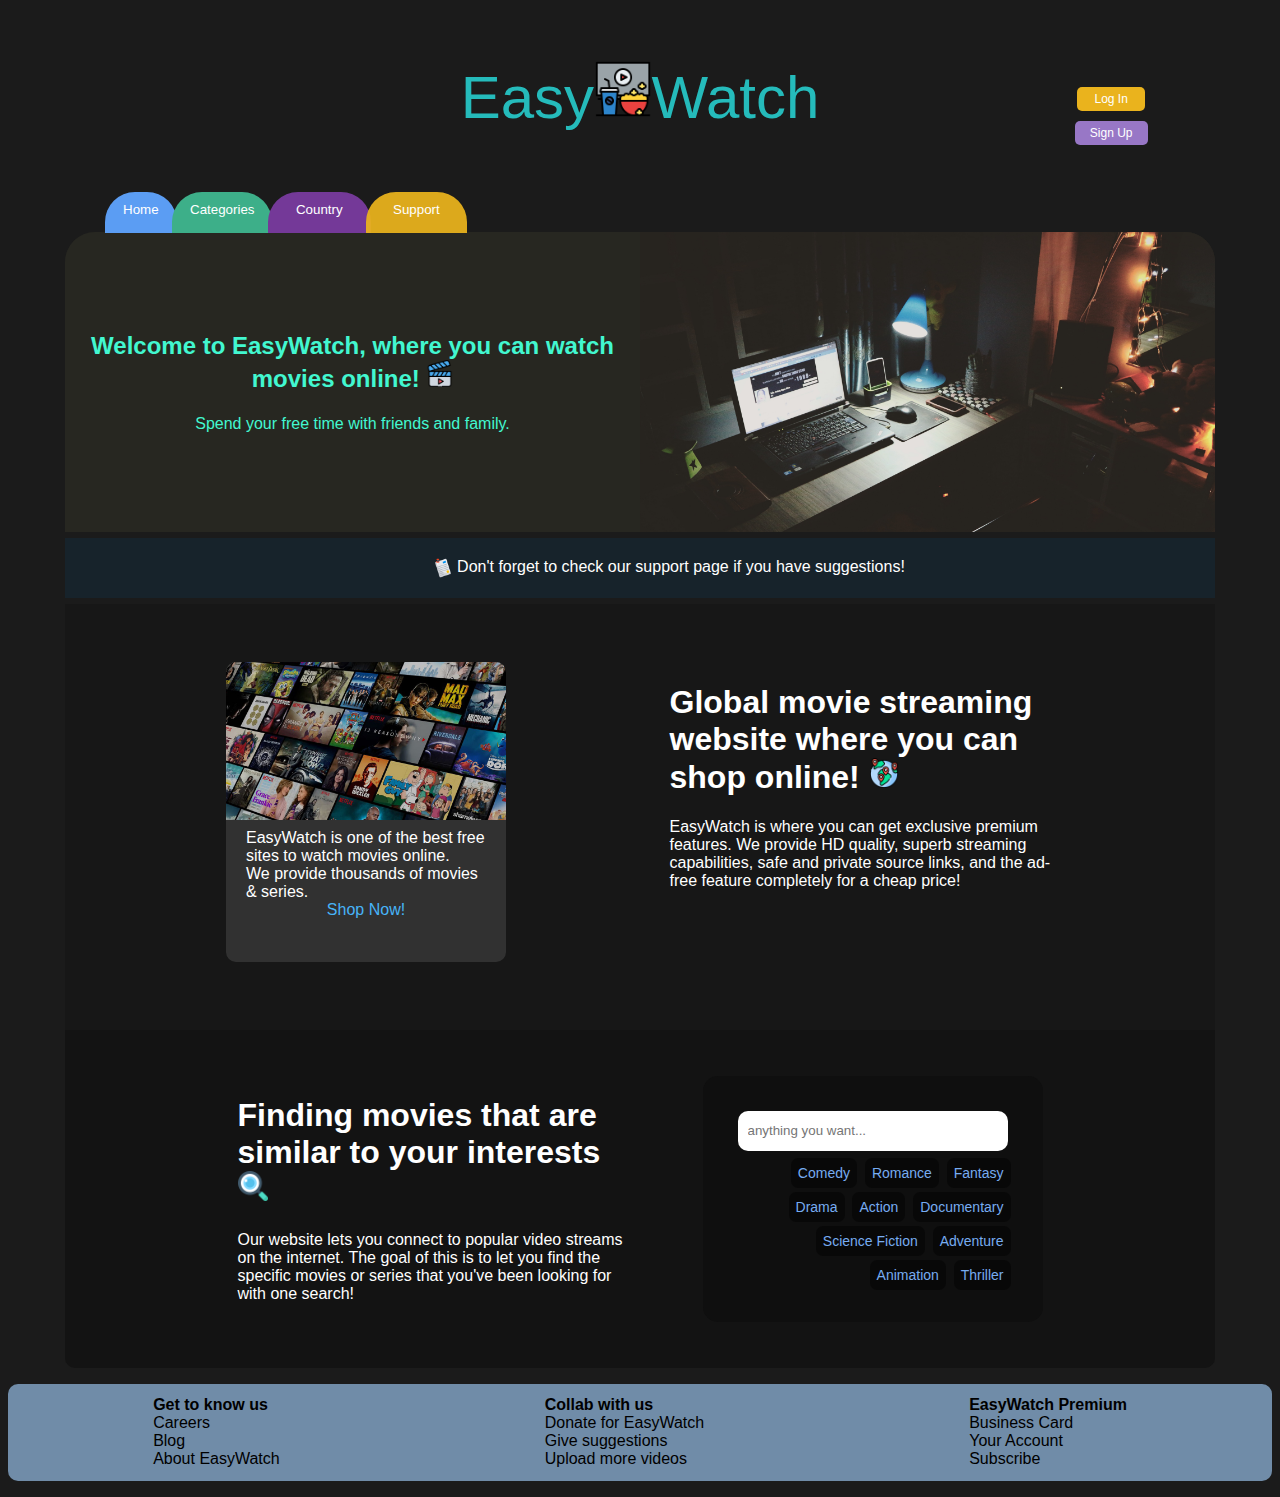
==== index.html @ 71913a23 "Add files via upload" ====
<!DOCTYPE html>
<html>
    <head>
        <title>EasyWatch | Watch Movies & Series</title>
        <link rel="icon" href="watching-a-movie.png" type="image/x-icon">
        <link rel="stylesheet" href="external.css">
    </head>
    <body>
        <div class="buo">
            <div class="up">
                <p class="top">Easy<img src="watching-a-movie.png">Watch</p>
                <ul class="login">
                    <li class="signin">
                        <form action="login.html" class="pasok">
                            <input type="submit" value="Log In">
                        </form>
                    </li>
                    <li class="signup">
                        <form action="register.html" class="pasok">
                            <input type="submit" value="Sign Up">
                        </form>
                    </li>
                </ul>
            </div>
            <div class="topbg">
                <ul>
                    <li>
                        <form action="#index.html">
                            <input type="submit" value="Home" class="home">
                        </form>
                    </li>
                    <li class="lemao">
                        <form action="#category">
                            <input type="submit" value="Categories" class="category">
                        </a>
                        <div class="drop">
                            <ul>
                                <li><a href="#netflix">Netflix</a></li>
                                <li><a href="#disney_plus">Disney Plus</a></li>
                                <li><a href="#chunchyroll">Crunchyroll</a></li>
                                <li><a href="#amazon_prime">Amazon Prime</a></li>
                                <li><a href="#prime_video">Prime Video</a></li>
                                <li><a href="#sony crackle">Sony Crackle</a></li>
                            </ul>
                        </div>
                    </li>
                    <li class="loc">
                        <form action="#location">
                            <input type="submit" value="Country" class="location">
                        </form>
                        <div class="drop1">
                            <ul>
                                <li><a href="#ph">Philippines</a></li>
                                <li><a href="#uk">United Kingdom</a></li>
                                <li><a href="#brazil">Brazil</a></li>
                                <li><a href="#australia">Australia</a></li>
                                <li><a href="#southkorea">South Korea</a></li>
                                <li><a href="#russia">Russia</a></li>
                            </ul>
                        </div>
                    </li>
                    <li>
                        <form action="support.html">
                            <input type="submit" value="Support" class="help">
                        </form>
                    </li>
                </ul>
            </div>
            <div class="taskbar">
                <h2>Welcome to EasyWatch, where you can watch movies online! <img src="video.png"></h2>
                <p>Spend your free time with friends and family.</p>
            </div>
            <div class="test">
                &nbsp;
            </div>
            <div class="info">
                <div class="dont">
                    <p><img src="notice.png" align="center">&nbsp;Don't forget to check our support page if you have suggestions!</p>
                </div>
            </div>
            <div class="product">
                <div class="intro">
                    <img src="netflix.jpg"><br>
                    <div class="content1">
                        EasyWatch is one of the best free sites to watch movies online.<br> 
                        We provide thousands of movies & series.<br>
                        <center>
                            <div class="shopy"><a href="#login.html">Shop Now!</a>
                                <div class="dropdown">
                                    <img src="youtube.jpg">
                                    <div class="yt">
                                        Looks like you're ready to purchase. Here's what we recommend for you to watch! Come visit this link.<br><br> 
                                        <a href="#moviesandshows">Movies and Shows</a>
                                    </div>
                                </div>
                            </div>
                        </center> 
                    </div>
                </div>
                <div class="prod">
                        <h1>Global movie streaming website where you can shop online! <img src="international.png"></h1>
                        <p>EasyWatch is where you can get exclusive premium features. We provide HD quality, superb streaming capabilities, safe and private source links, and the ad-free feature completely for a cheap price!</p>
                </div>
            </div>
            <div class="product2">
                <div class="finding">
                    <h1>Finding movies that are similar to your interests <img src="search.png"></h1>
                    <p>Our website lets you connect to popular video streams on the internet. The goal of this is to let you find the specific movies or series that you've been looking for with one search!</p>
                </div>
                <div class="search">
                    <div class="lets">
                        <input type="search" placeholder="anything you want..."><br>
                        <a href="#comedy">Comedy</a>
                        <a href="#romance">Romance</a>
                        <a href="#fantasy">Fantasy</a>
                        <a href="#drama">Drama</a>
                        <a href="#action">Action</a>
                        <a href="#documentary">Documentary</a>
                        <a href="#scifi">Science Fiction</a>
                        <a href="#adventure">Adventure</a>
                        <a href="#animation">Animation</a>
                        <a href="#thriller">Thriller</a>
                    </div>
                </div>
            </div>
        </div>
        <div class="bottom">
            <div class="up">
                <ul>
                    <li>
                        <a href="#sample"><b>Get to know us</b></a><br>
                        <a href="#sample">Careers</a><br>
                        <a href="#sample">Blog</a><br>
                        <a href="#sample">About EasyWatch</a>
                    </li>
                    <li>
                        <a href="#sample"><b>Collab with us</b></a><br>
                        <a href="#sample">Donate for EasyWatch</a><br>
                        <a href="#sample">Give suggestions</a><br>
                        <a href="#sample">Upload more videos</a>
                    </li>
                    <li>
                        <a href="#sample"><b>EasyWatch Premium</b></a><br>
                        <a href="#sample">Business Card</a><br>
                        <a href="#sample">Your Account</a><br>
                        <a href="#sample">Subscribe</a>
                    </li>
                </ul>
            </div>
        </div>
    </body>
</html>
---- external.css ----
body {
    background-color: #1b1b1b;
    font-family: -apple-system,BlinkMacSystemFont,"Segoe UI","Roboto","Oxygen","Ubuntu","Cantarell","Fira Sans","Droid Sans","Helvetica Neue",sans-serif;
}
.buo {
    box-sizing:border-box;
    width: 1150px;
    margin:auto;
}
.buo .top:hover {
    cursor: default;
}
img {
    width: 5%;
    height: auto;
}
.up .top {
    text-align: center;
    color: #26c7c7ed;
    font-size: 60px;
}
.up .login{
    float: right;
    margin: -10% 5%;
    list-style: none;

}
.up .login li{
    margin: 10px;
    color: white;
    text-align: center;
}
.login .signin input{
    color: white;
    text-decoration: none;
    background-color: #eab31d;
    padding: 5px 17px 5px 17px;
    border: 0px;
    border-radius: 5px;
    font-size: 12px;
}
.login .signin input:hover{
    background-color: #eab31dd8;
    cursor: default;
}
.login .signup input{
    background-color: #9877c6;
    padding: 5px 15px 5px 15px;
    border-radius: 5px;
    font-size: 12px;
    border: 0px;
    color: white;
}
.login .signup input:hover{
    background-color: #9877c6d9;
    cursor: default;
}
.taskbar {
    background-color: #39392a65;
    border-top-left-radius: 30px;
    border-top-right-radius: 30px;
    margin-top: -20px;
    height: 300px;
}
.test {
    background-image: url(pexels-bich-tran-669996.jpg);
    border-top-right-radius: 30px;
    background-size: cover;
    margin-top: -300px;
    margin-left: 50%;
    height: 300px;
}
.taskbar h2 {
    text-align: center;
    padding: 100px 20px 2px 20px;
    color: #42f7d0;
    margin-right: 50%;
}
.taskbar p {
    text-align: center;
    margin-right: 50%;
    color: #42f7d0;
}
.taskbar:hover {
    cursor: default;
}
.topbg {
    margin-top: 6px;
}
.topbg ul li{
    display: inline-block;
}
.option {
    display: flex;
}
.topbg ul .home {
    padding: 10px 18px 16px 18px;
    background-color: #5b9df3;
    border-top-left-radius: 30px;
    border-top-right-radius: 30px;
    border: 0px;
    color: white;
}
.topbg ul .home:hover {
    background-color:#71a8f1;
}
.topbg ul .category {
    padding: 10px 18px 16px 18px;
    background-color: #3daf89;
    border-top-left-radius: 30px;
    border-top-right-radius: 30px;
    margin-left: -9px;
    border: 0px;
    color: white;
}
.topbg ul .category:hover {
    background-color: #58c4a0;
}

.topbg .drop {
    display: none;
    position: absolute;
    width: 160px;
    background-color: #202020ea;
    color: white;
    margin-top: 0%;
    margin-left: -9px;
}
.topbg .drop ul li {
    display: block;
    padding: 10px 40px 10px 10px;
    margin-left: -33%;
}
.topbg .drop ul li:hover {
    background-color: #444444e8;
}
.topbg .drop ul {
    display: block;
}
.topbg .lemao:hover .drop {
    display: block;
}
.topbg ul .location {
    padding: 10px 28px 16px 28px;
    background-color: #743998;
    border-top-left-radius: 30px;
    border-top-right-radius: 30px;
    margin-left: -9px;
    border: 0px;
    color: white;
}
.topbg .drop1 {
    display: none;
    position: absolute;
    width: 160px;
    background-color: #202020ea;
    color: white;
    margin-top: 0%;
    margin-left: -9px;
}
.topbg .drop1 ul li {
    display: block;
    padding: 10px 40px 10px 10px;
    margin-left: -33%;
}
.topbg .drop1 ul li:hover {
    background-color: #444444e8;
}
.topbg .drop1 ul {
    display: absolute;
}
.topbg .loc:hover .drop1 {
    display: block;
}
.topbg ul .location:hover {
    background-color: #874eaa;
}
.topbg ul .help {
    padding: 10px 27px 16px 27px;
    background-color: #eab31def;
    border-top-left-radius: 30px;
    border-top-right-radius: 30px;
    margin-left: -9px;
    border: 0px;
    color: white;
}
.topbg ul .help:hover {
    background-color: #e9bb3f;
}
.topbg a {
    text-decoration: none;
    color: white;
}
.topbg a:hover {
    cursor: default;
}
.info {
    background-color: #132f436b;
    margin-top: -10px;
}
.info:hover{
    cursor: default;
}
.dont p {
    padding: 20px;
    text-align: center;
    color: white;
    margin-left: 5%;
}
.dont img {
    width: 20px;
    text-align: center;
}
.product {
    background-color: #171717;
    margin-top: -10px;
    padding: 5%;
    display: flex;
}
.prod {
    margin-left: 10%;
    padding: 1px 100px 50px 60px;
}
.product .prod {
    color: white;
}
.product .prod img {
    width: 30px;
}
.product .intro {
    background-color: #7c7c7c44;
    width: 280px;
    height: 300px;
    border-radius: 10px;
    margin-left: 10%;
    margin-top: 0px;
    margin-bottom: 1%;
}
.product .intro:hover {
    background-color: #8383836c;
}
.product .intro img {
    width: 280px;
    border-top-left-radius: 10px;
    border-top-right-radius: 10px;
}
.product .intro .content1 {
    padding: 5px 20px 10px 20px;
    color: white;
}
.content1 .dropdown {
    display: none;
    color: white;
    background-color: #5f5f5feb;
    width: 280px;
    position: relative;
    border-radius: 10px;
    margin-left: 70%;
    margin-top: -15%;
}
.content1 .dropdown .yt {
    padding: 3%;
}
.content1 .shopy:hover .dropdown{
    display: block;
}
.product .intro .content1 a {
    color: #47b4f8;
    text-decoration: none;
}
.product .intro .content1 a:hover {
    color: #93ccf0;
}
.product:hover {
    cursor: default;
}
.product2 {
    display: flex;
    background-color:#131313;
    border-bottom-right-radius: 10px;
    border-bottom-left-radius: 10px;
}
.search a {
    background-color: #0404048a;
    color:#77acf1;
    text-decoration: none;
    padding: 7px;
    margin: 2px;
    border-radius: 7px;
    display: inline-block;
}
.search a:hover {
    color: #accbf5;
}
.product2 .search {
    padding: 4% 15% 4% 1%;
}
.product2 .finding {
    padding: 4% 5% 4% 15%;
    color: white;
}
.product2 .finding:hover {
    cursor: default;
}
.product2 .finding img {
    width: 30px;
}
.product2 .search input{
    width: 270px;
    height: 40px;
    border-radius: 10px;
    margin: 5px;
    padding-left: 10px;
    border: 0px;
    outline: none;
}
.product2 .search input:placeholder-shown {
    padding-left: 10px;
}
.product2 .search .lets {
    width: 280px;
    background-color: #0e0e0ee4;
    padding: 30px;
    border-radius: 15px;
    font-size: 14px;
    text-align: end;
}
.bottom {
    background-color: #a5d2ff9e;
    border-radius: 10px; 
}
.bottom ul {
    list-style: none;
    display: flex;
    padding: 1%;
}
.bottom ul li {
    margin: auto;
}
.bottom ul li a {
    text-decoration: none;
    color: black;
}
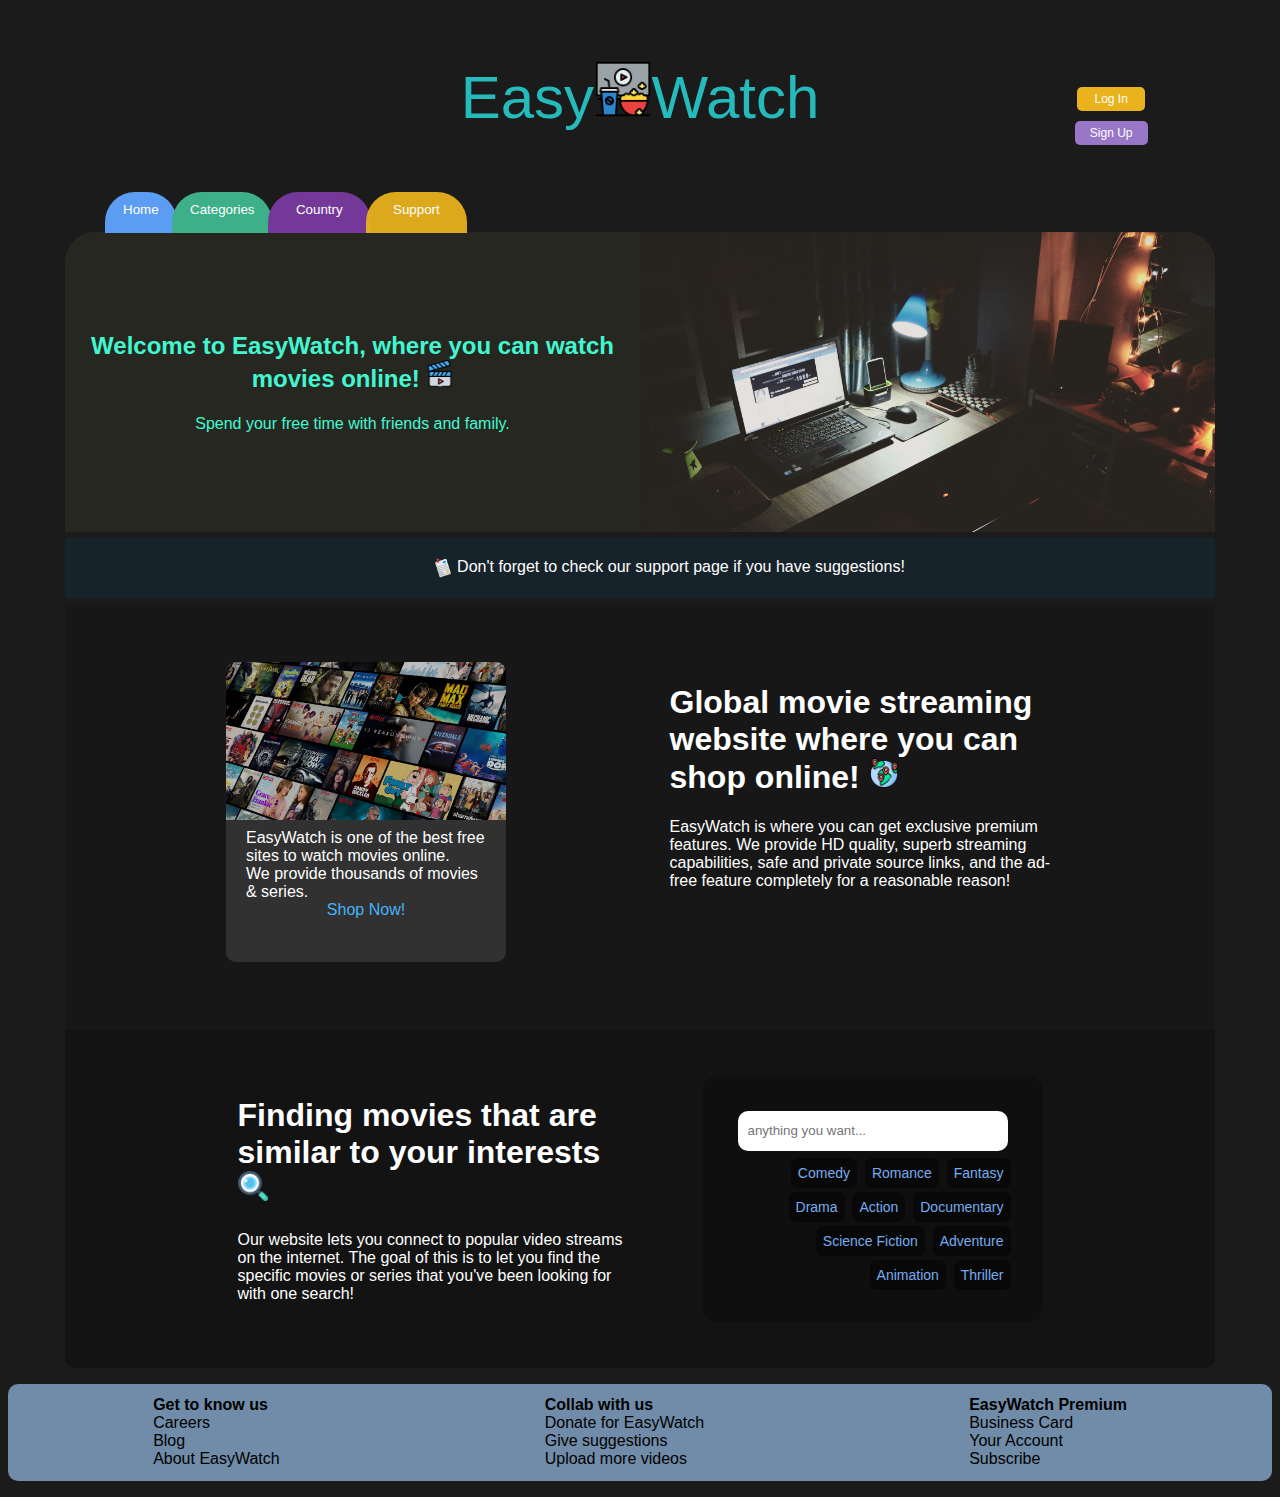
==== commit c08e7a04: "Update index.html" ====
--- a/index.html
+++ b/index.html
@@ -99,7 +99,7 @@
                 </div>
                 <div class="prod">
                         <h1>Global movie streaming website where you can shop online! <img src="international.png"></h1>
-                        <p>EasyWatch is where you can get exclusive premium features. We provide HD quality, superb streaming capabilities, safe and private source links, and the ad-free feature completely for a cheap price!</p>
+                        <p>EasyWatch is where you can get exclusive premium features. We provide HD quality, superb streaming capabilities, safe and private source links, and the ad-free feature completely for a reasonable reason!</p>
                 </div>
             </div>
             <div class="product2">
@@ -149,4 +149,4 @@
             </div>
         </div>
     </body>
-</html>+</html>
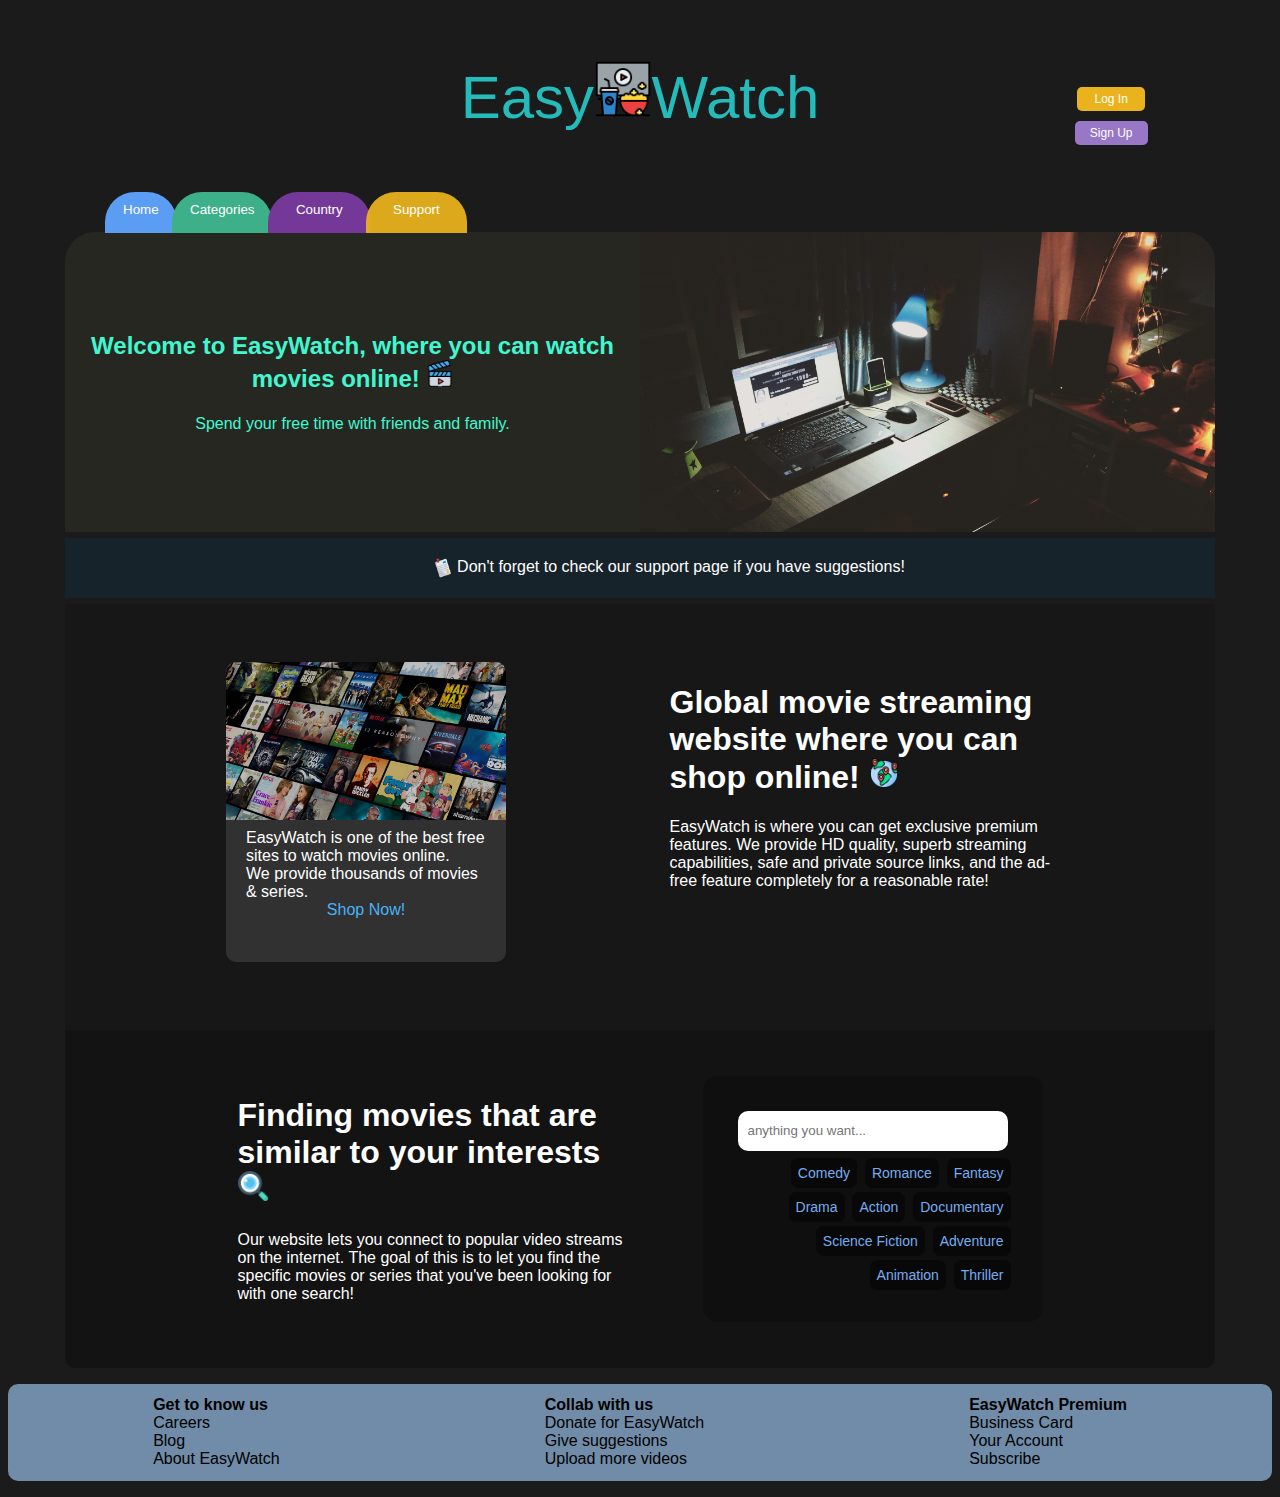
==== commit 36e4afa4: "Update index.html" ====
--- a/index.html
+++ b/index.html
@@ -99,7 +99,7 @@
                 </div>
                 <div class="prod">
                         <h1>Global movie streaming website where you can shop online! <img src="international.png"></h1>
-                        <p>EasyWatch is where you can get exclusive premium features. We provide HD quality, superb streaming capabilities, safe and private source links, and the ad-free feature completely for a reasonable reason!</p>
+                        <p>EasyWatch is where you can get exclusive premium features. We provide HD quality, superb streaming capabilities, safe and private source links, and the ad-free feature completely for a reasonable rate!</p>
                 </div>
             </div>
             <div class="product2">
